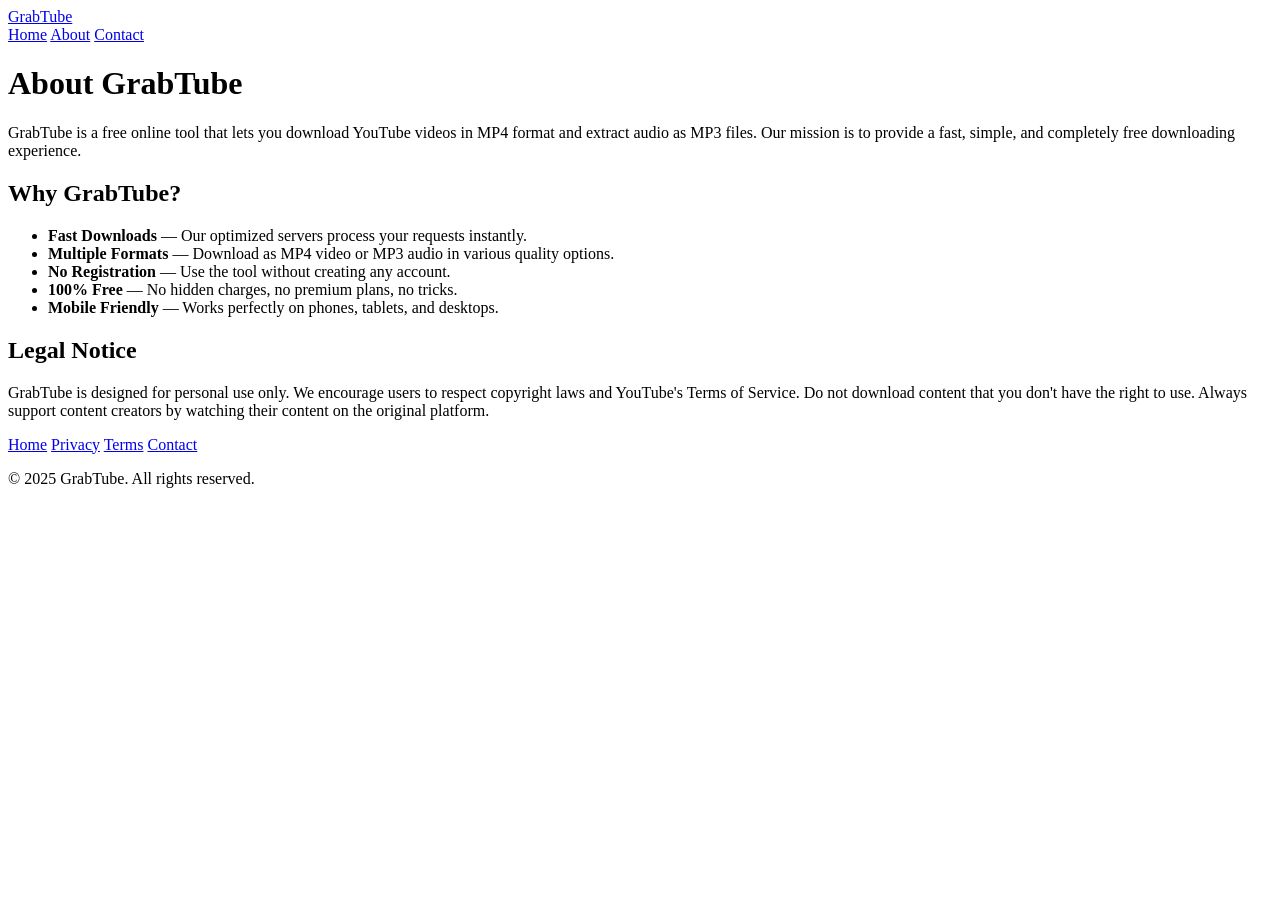
==== templates/about.html @ 06230dde "GrabTube - First commit" ====
<!DOCTYPE html>
<html lang="en">
<head>
  <meta charset="UTF-8">
  <meta name="viewport" content="width=device-width, initial-scale=1.0">
  <title>About — GrabTube</title>
  <link rel="preconnect" href="https://fonts.googleapis.com">
  <link href="https://fonts.googleapis.com/css2?family=Syne:wght@400;600;700;800&family=DM+Mono:wght@300;400;500&display=swap" rel="stylesheet">
  <link rel="stylesheet" href="{{ url_for('static', filename='css/style.css') }}">
</head>
<body>
<nav class="navbar">
  <a href="/" class="nav-logo">Grab<span>Tube</span></a>
  <div class="nav-links">
    <a href="/">Home</a>
    <a href="/about">About</a>
    <a href="/contact">Contact</a>
  </div>
</nav>
<div class="wrapper">
  <div class="page-content">
    <h1>About GrabTube</h1>
    <p>GrabTube is a free online tool that lets you download YouTube videos in MP4 format and extract audio as MP3 files. Our mission is to provide a fast, simple, and completely free downloading experience.</p>
    <h2>Why GrabTube?</h2>
    <ul>
      <li><strong>Fast Downloads</strong> — Our optimized servers process your requests instantly.</li>
      <li><strong>Multiple Formats</strong> — Download as MP4 video or MP3 audio in various quality options.</li>
      <li><strong>No Registration</strong> — Use the tool without creating any account.</li>
      <li><strong>100% Free</strong> — No hidden charges, no premium plans, no tricks.</li>
      <li><strong>Mobile Friendly</strong> — Works perfectly on phones, tablets, and desktops.</li>
    </ul>
    <h2>Legal Notice</h2>
    <p>GrabTube is designed for personal use only. We encourage users to respect copyright laws and YouTube's Terms of Service. Do not download content that you don't have the right to use. Always support content creators by watching their content on the original platform.</p>
  </div>
  <footer class="footer">
    <div class="footer-links">
      <a href="/">Home</a>
      <a href="/privacy">Privacy</a>
      <a href="/terms">Terms</a>
      <a href="/contact">Contact</a>
    </div>
    <p>&copy; 2025 GrabTube. All rights reserved.</p>
  </footer>
</div>
</body>
</html>
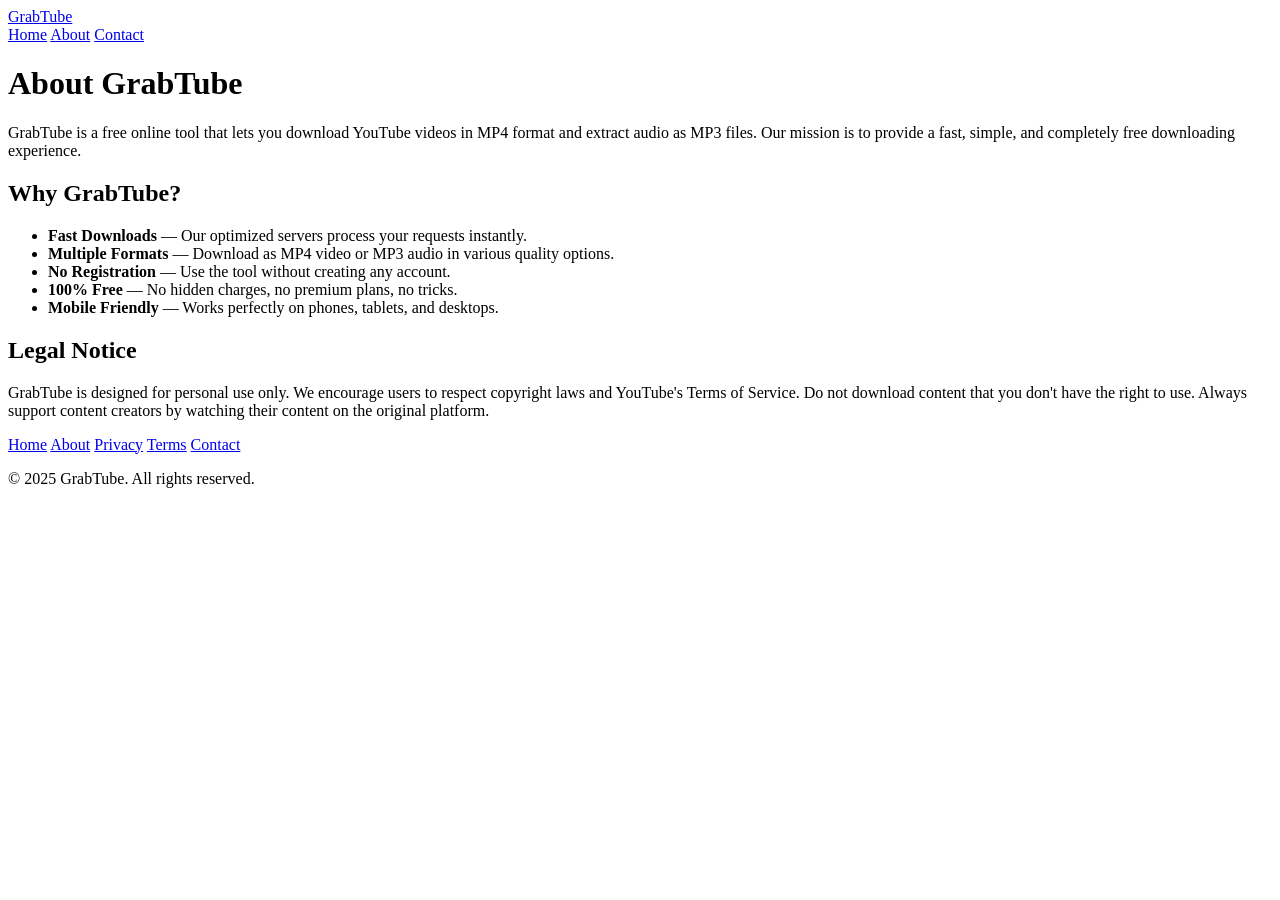
==== commit 45f5012c: "Fix bugs and improve code quality app.py: - Add /api/contact endpoint for contact form - Fix format_" ====
--- a/templates/about.html
+++ b/templates/about.html
@@ -4,6 +4,7 @@
   <meta charset="UTF-8">
   <meta name="viewport" content="width=device-width, initial-scale=1.0">
   <title>About — GrabTube</title>
+  <meta name="description" content="Learn about GrabTube - a free YouTube video and MP3 downloader.">
   <link rel="preconnect" href="https://fonts.googleapis.com">
   <link href="https://fonts.googleapis.com/css2?family=Syne:wght@400;600;700;800&family=DM+Mono:wght@300;400;500&display=swap" rel="stylesheet">
   <link rel="stylesheet" href="{{ url_for('static', filename='css/style.css') }}">
@@ -35,6 +36,7 @@
   <footer class="footer">
     <div class="footer-links">
       <a href="/">Home</a>
+      <a href="/about">About</a>
       <a href="/privacy">Privacy</a>
       <a href="/terms">Terms</a>
       <a href="/contact">Contact</a>
@@ -43,4 +45,4 @@
   </footer>
 </div>
 </body>
-</html>+</html>
